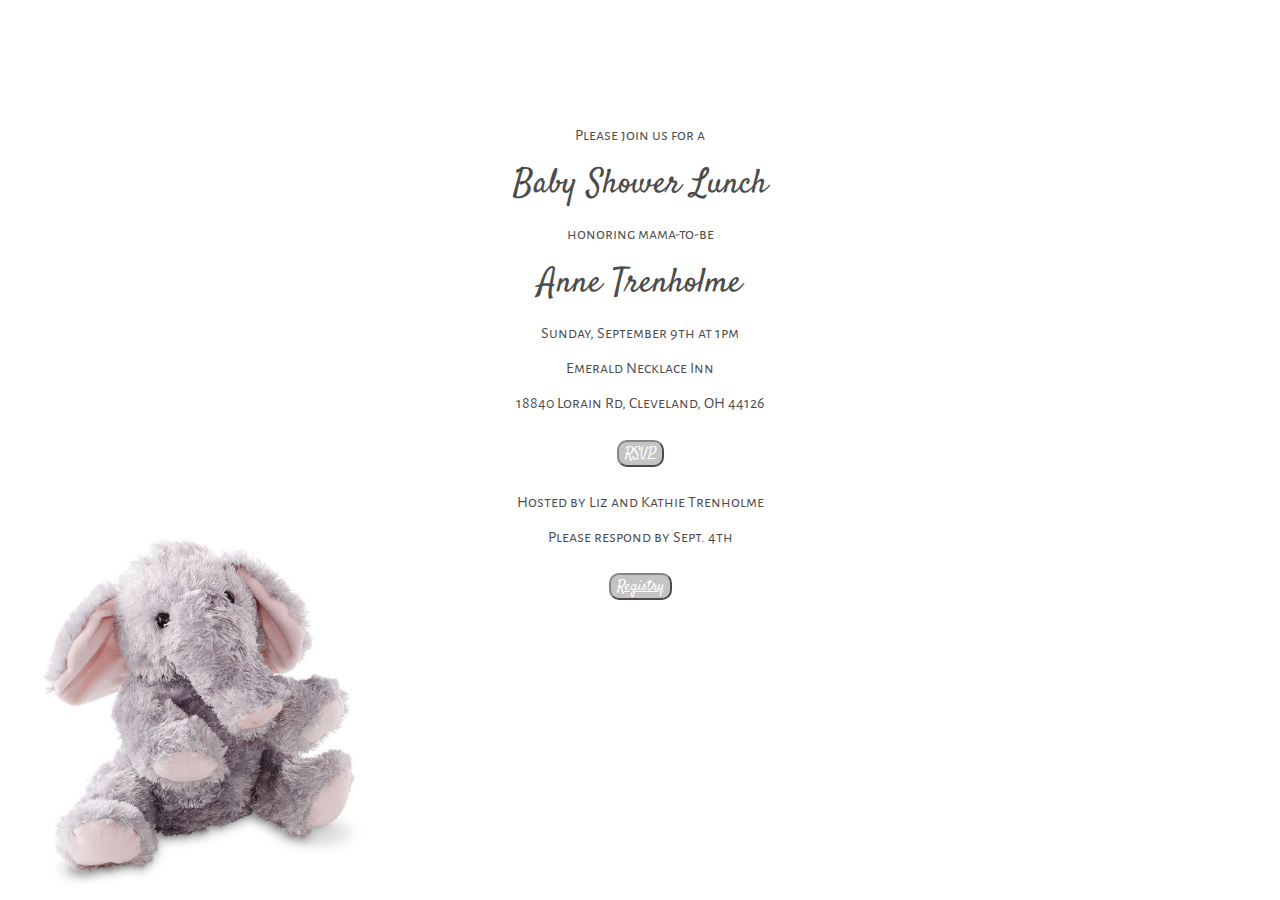
==== index.html @ e8730a08 "styling for invite page" ====
<!DOCTYPE html>
<html lang="en">

<head>
    <meta charset="UTF-8">
    <meta name="viewport" content="width=device-width, initial-scale=1">
    <title>Baby Shower!</title>
    <link rel="stylesheet" href="https://stackpath.bootstrapcdn.com/bootstrap/4.1.3/css/bootstrap.min.css" integrity="sha384-MCw98/SFnGE8fJT3GXwEOngsV7Zt27NXFoaoApmYm81iuXoPkFOJwJ8ERdknLPMO"
        crossorigin="anonymous">
        <link href="https://fonts.googleapis.com/css?family=Alegreya+Sans+SC|Satisfy" rel="stylesheet">
    <link rel="stylesheet" type="text/css" href="assets/elephants.css">
</head>

<body>
    <div class="container-fluid">
        <div class="invite">
            <p class="one">Please join us for a</p>
            <span class "two">Baby Shower Lunch</span>
            <p class="three">honoring mama-to-be</p>
            <span class="three">Anne Trenholme</span>
            <br />
            <p class="four">Sunday, September 9th at 1pm</p>
            <p class="four">Emerald Necklace Inn</p>
            <p class="four">18840 Lorain Rd, Cleveland, OH 44126</p>
            <button class="btn four">
                <a href="/rsvp.html">RSVP</a>
            </button>

            <p class="four">Hosted by Liz and Kathie Trenholme</p>
            <p class="four">Please respond by Sept. 4th</p>

            <button class="btn four">
                <a href="https://www.amazon.com/baby-reg/annel-trenholme-october-2018-universityheights/JW5IAVGU92NR">Registry</a>
            </button>

        </div>
    </div>
    <script src="assets/elephants.js"></script>
</body>

</html>
---- assets/elephants.css ----
.invite {
    text-align: center;
    margin: 10% 30%;
    /* background-color: #fff; */
    opacity: .7;
    border-top-right-radius: #AEAAAF;
}

body {
    background-image: url(./images/babyphant.jpg);
    background-repeat: no-repeat;
    background-position: 0% 100%;
	background-repeat: no-repeat;
    background-attachment: fixed;
    background-size: 30%;
}

span {
    font-family: 'Satisfy', cursive;
    font-size: 210%;
}

p {
    font-family: 'Alegreya Sans SC', sans-serif;
}

.btn {
    margin: 2%;
    border-radius: 10px;
    background-color: #AEAAAF;
}

a {
    color: #fff;
    font-family: 'Satisfy', cursive;
    font-size: 110%;
}

a:hover {
    color: #717171;
    text-decoration: none;
}





/* /* Extra small devices (portrait phones, less than 576px)  */
@media (max-width: 767.98px) {
    .invite {
      margin: 10%;
    }
  }
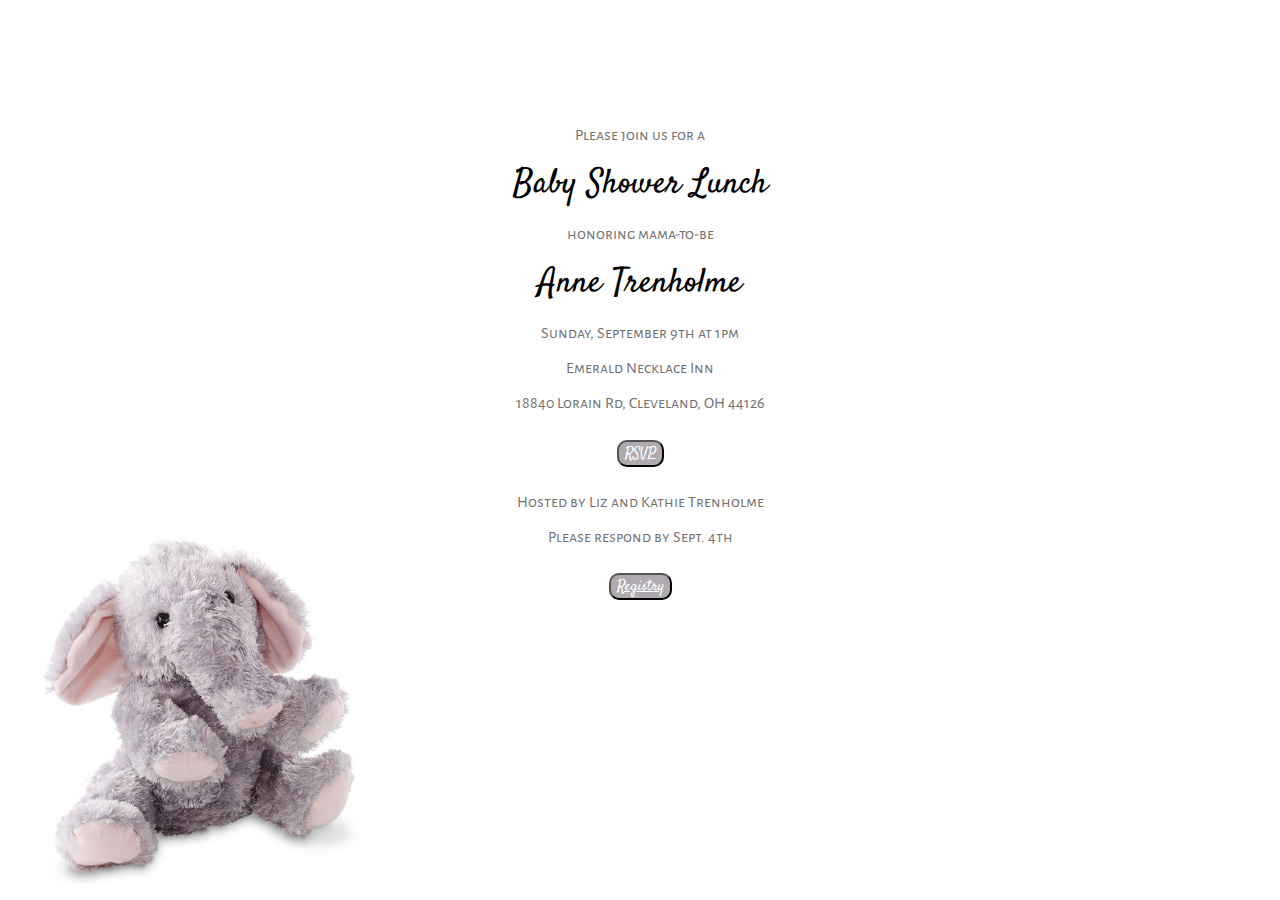
==== commit 912d0624: "styling for rsvp page" ====
--- a/index.html
+++ b/index.html
@@ -7,7 +7,7 @@
     <title>Baby Shower!</title>
     <link rel="stylesheet" href="https://stackpath.bootstrapcdn.com/bootstrap/4.1.3/css/bootstrap.min.css" integrity="sha384-MCw98/SFnGE8fJT3GXwEOngsV7Zt27NXFoaoApmYm81iuXoPkFOJwJ8ERdknLPMO"
         crossorigin="anonymous">
-        <link href="https://fonts.googleapis.com/css?family=Alegreya+Sans+SC|Satisfy" rel="stylesheet">
+    <link href="https://fonts.googleapis.com/css?family=Alegreya+Sans+SC|Satisfy" rel="stylesheet">
     <link rel="stylesheet" type="text/css" href="assets/elephants.css">
 </head>
 
@@ -23,7 +23,8 @@
             <p class="four">Emerald Necklace Inn</p>
             <p class="four">18840 Lorain Rd, Cleveland, OH 44126</p>
             <button class="btn four">
-                <a href="/rsvp.html">RSVP</a>
+                <a href="https://liztrenholme.github.io/baby-elephants/rsvp.html">RSVP</a>
+                <!-- launch modal here? -->
             </button>
 
             <p class="four">Hosted by Liz and Kathie Trenholme</p>
--- a/assets/elephants.css
+++ b/assets/elephants.css
@@ -1,8 +1,8 @@
-.invite {
+.invite, .rsvp-form {
     text-align: center;
     margin: 10% 30%;
     /* background-color: #fff; */
-    opacity: .7;
+    /* opacity: .7; */
     border-top-right-radius: #AEAAAF;
 }
 
@@ -20,8 +20,9 @@
     font-size: 210%;
 }
 
-p {
+p, label {
     font-family: 'Alegreya Sans SC', sans-serif;
+    color: #717171;
 }
 
 .btn {
@@ -30,24 +31,53 @@
     background-color: #AEAAAF;
 }
 
-a {
+a, .submit {
     color: #fff;
     font-family: 'Satisfy', cursive;
     font-size: 110%;
 }
 
-a:hover {
+a:hover, .submit:hover, .btn:hover {
     color: #717171;
     text-decoration: none;
+    background-color: rgb(240, 240, 240);
+}
+
+.select {
+    margin-top: 2%;
+    /* width: 20%; */
+}
+
+/* label {
+    width: 60%;
+} */
+
+.write-in {
+    width: 100%;
+    opacity: .7;
+    margin: 1%;
+    border: solid 1px #AEAAAF;
+    border-radius: 10px;
+}
+
+.write-in:focus {
+    background-color: rgb(240, 240, 240);
 }
 
 
-
-
-
-/* /* Extra small devices (portrait phones, less than 576px)  */
+/* Extra small devices (portrait phones, less than 576px)  */
 @media (max-width: 767.98px) {
-    .invite {
+    .invite, .rsvp-form {
       margin: 10%;
+      /* background-color: #fff;
+      opacity: .6; */
+    }
+    body {
+        background-image: url(./images/babyphant.jpg);
+        background-repeat: no-repeat;
+        background-position: 0% 100%;
+        background-repeat: no-repeat;
+        background-attachment: fixed;
+        background-size: 40%;
     }
   }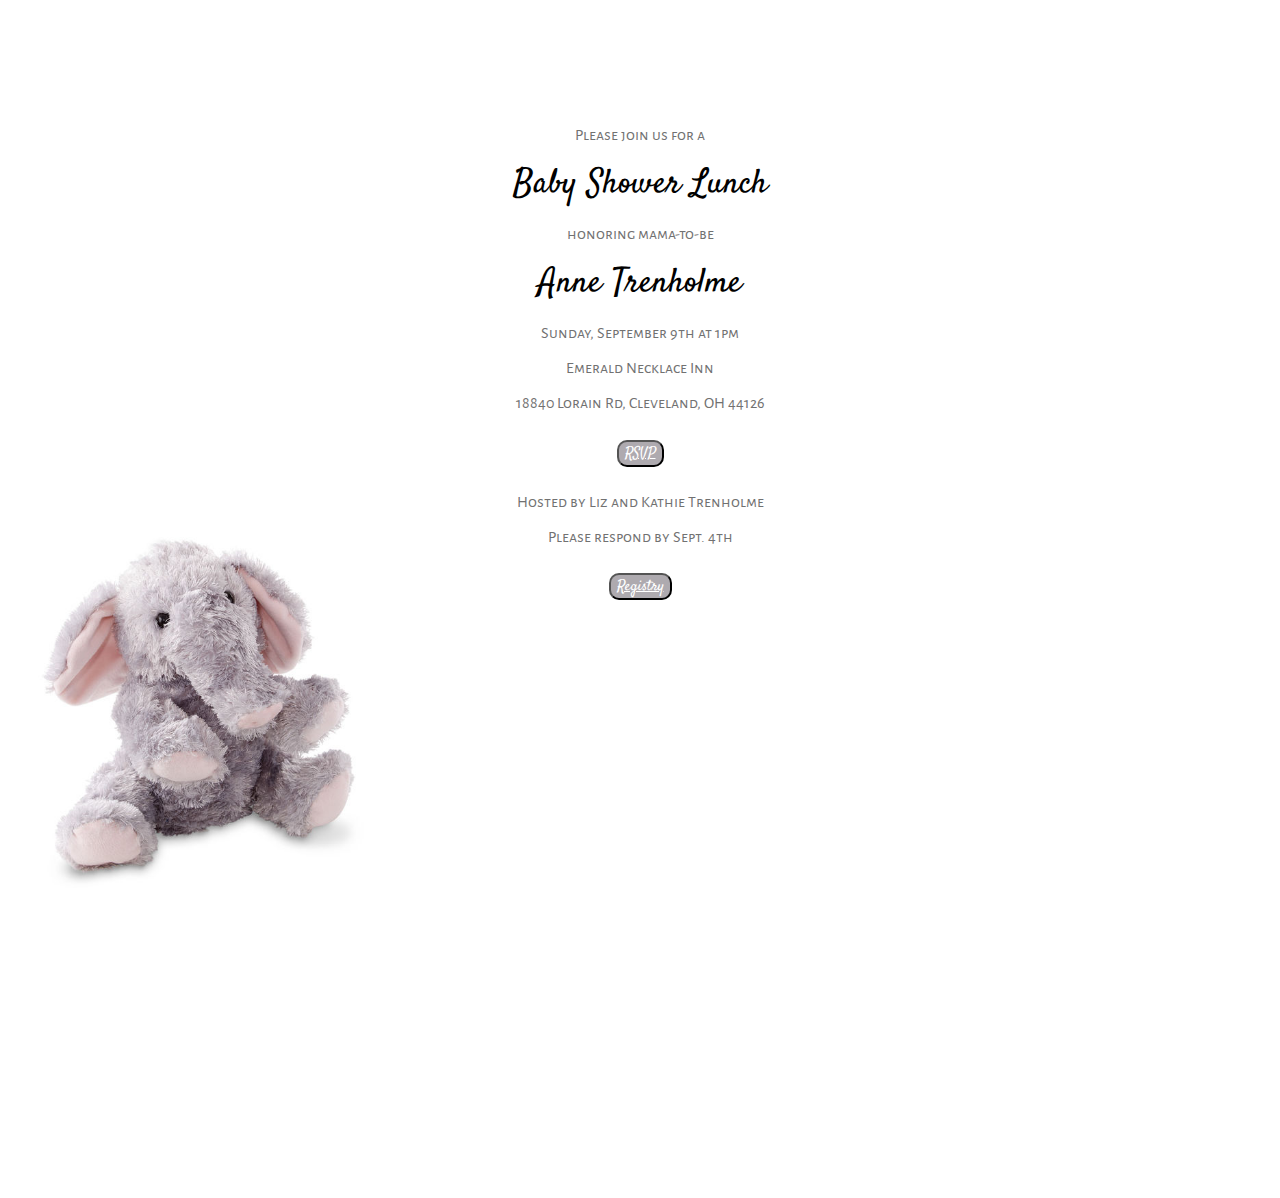
==== commit 404ddd1e: "added google maps embed to index.html" ====
--- a/index.html
+++ b/index.html
@@ -24,7 +24,6 @@
             <p class="four">18840 Lorain Rd, Cleveland, OH 44126</p>
             <button class="btn four">
                 <a href="https://liztrenholme.github.io/baby-elephants/rsvp.html">RSVP</a>
-                <!-- launch modal here? -->
             </button>
 
             <p class="four">Hosted by Liz and Kathie Trenholme</p>
@@ -33,7 +32,9 @@
             <button class="btn four">
                 <a href="https://www.amazon.com/baby-reg/annel-trenholme-october-2018-universityheights/JW5IAVGU92NR">Registry</a>
             </button>
-
+        </div>
+        <div class="map">
+                <iframe width="600" height="450" frameborder="0" style="border:0" src="https://www.google.com/maps/embed/v1/place?q=place_id:ChIJL83PgHPtMIgR8Xw0SsCQ6m4&key=AIzaSyAby9DF3MQ6T7B_yWwDS7p3a6G7zxbex4U" allowfullscreen></iframe>
         </div>
     </div>
     <script src="assets/elephants.js"></script>
--- a/assets/elephants.css
+++ b/assets/elephants.css
@@ -78,6 +78,6 @@
         background-position: 0% 100%;
         background-repeat: no-repeat;
         background-attachment: fixed;
-        background-size: 40%;
+        background-size: 35%;
     }
   }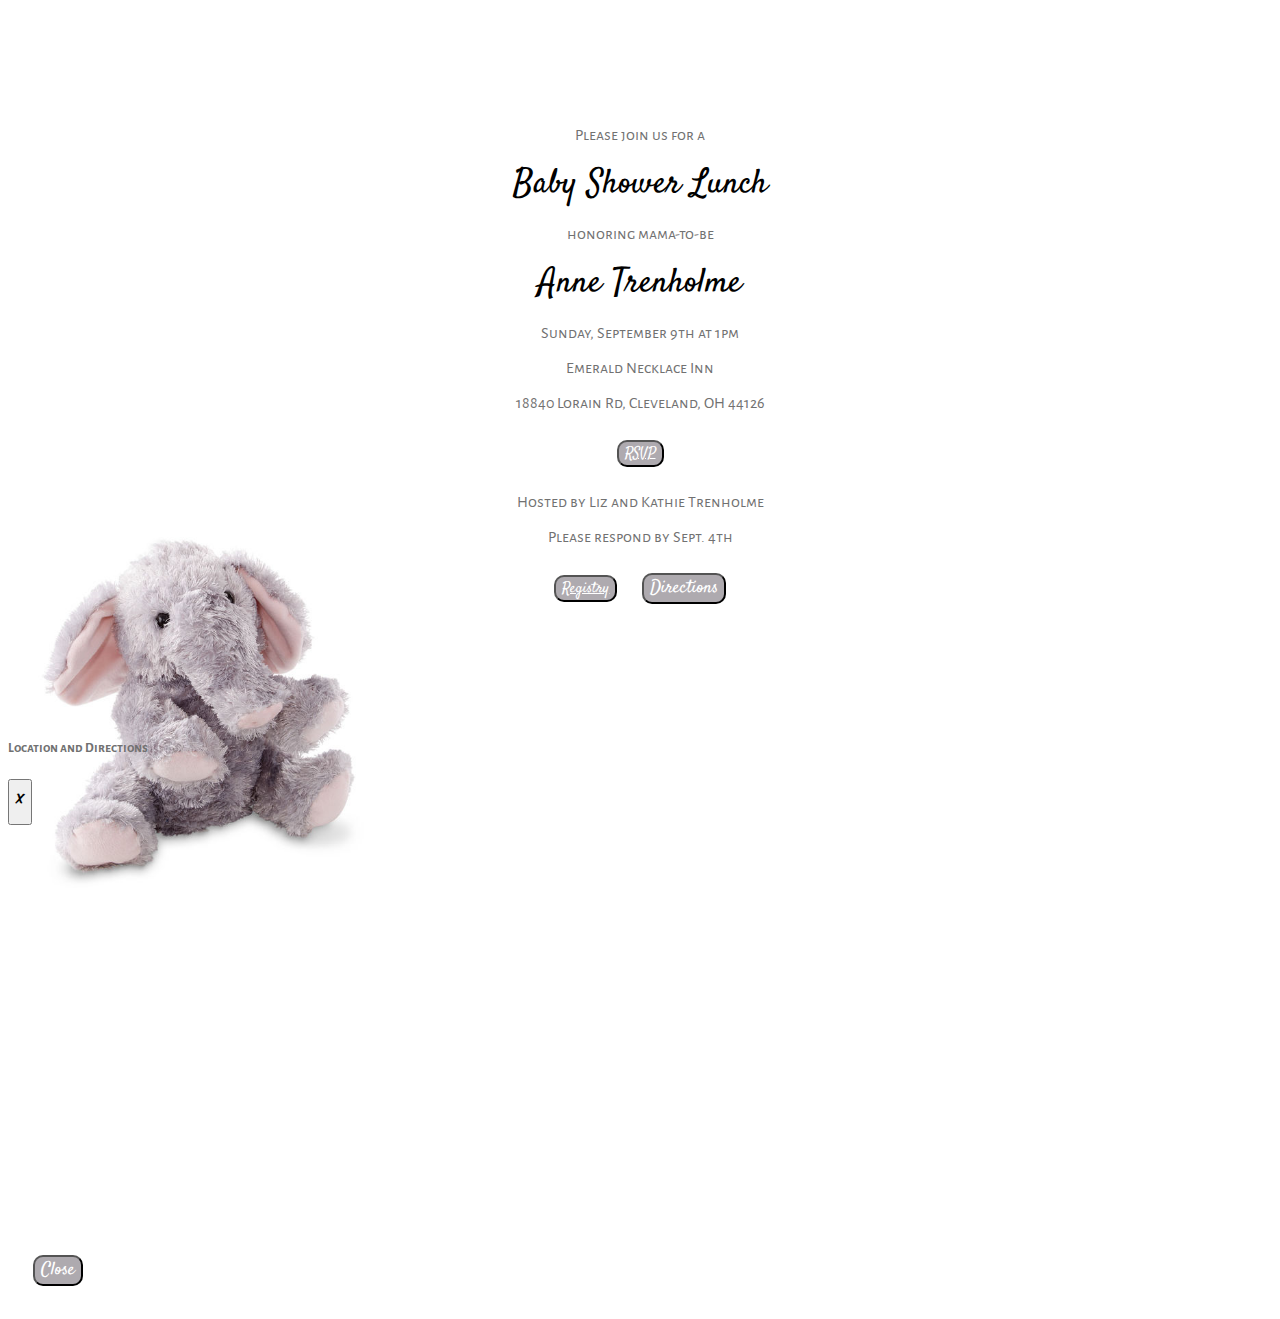
==== commit 0c96c8b9: "map works now" ====
--- a/index.html
+++ b/index.html
@@ -32,11 +32,41 @@
             <button class="btn four">
                 <a href="https://www.amazon.com/baby-reg/annel-trenholme-october-2018-universityheights/JW5IAVGU92NR">Registry</a>
             </button>
-        </div>
-        <div class="map">
-                <iframe width="600" height="450" frameborder="0" style="border:0" src="https://www.google.com/maps/embed/v1/place?q=place_id:ChIJL83PgHPtMIgR8Xw0SsCQ6m4&key=AIzaSyAby9DF3MQ6T7B_yWwDS7p3a6G7zxbex4U" allowfullscreen></iframe>
+            <!-- Button trigger modal -->
+            <button type="button" class="btn modal-btn" data-toggle="modal" data-target="#exampleModalCenter">
+                    Directions
+                </button>
         </div>
     </div>
+
+    <!-- Modal -->
+    <div class="modal fade" id="exampleModalCenter" tabindex="-1" role="dialog" aria-labelledby="exampleModalCenterTitle" aria-hidden="true">
+        <div class="modal-dialog modal-lg modal-dialog-centered" role="document">
+            <div class="modal-content">
+                <div class="modal-header">
+                    <h5 class="modal-title" id="exampleModalCenterTitle">Location and Directions</h5>
+                    <button type="button" class="close" data-dismiss="modal" aria-label="Close">
+                        <span aria-hidden="true">&times;</span>
+                    </button>
+                </div>
+                <div class="modal-body">
+                    <div class="map">
+                        <iframe width="100%" height="400" frameborder="0" style="border:0" src="https://www.google.com/maps/embed/v1/place?q=place_id:ChIJL83PgHPtMIgR8Xw0SsCQ6m4&key=AIzaSyAby9DF3MQ6T7B_yWwDS7p3a6G7zxbex4U"
+                            allowfullscreen></iframe>
+                    </div>
+                </div>
+                <div class="modal-footer">
+                    <button type="button" class="btn modal-btn" data-dismiss="modal">Close</button>
+                </div>
+            </div>
+        </div>
+    </div>
+    <script src="https://code.jquery.com/jquery-3.3.1.slim.min.js" integrity="sha384-q8i/X+965DzO0rT7abK41JStQIAqVgRVzpbzo5smXKp4YfRvH+8abtTE1Pi6jizo"
+        crossorigin="anonymous"></script>
+    <script src="https://cdnjs.cloudflare.com/ajax/libs/popper.js/1.14.3/umd/popper.min.js" integrity="sha384-ZMP7rVo3mIykV+2+9J3UJ46jBk0WLaUAdn689aCwoqbBJiSnjAK/l8WvCWPIPm49"
+        crossorigin="anonymous"></script>
+    <script src="https://stackpath.bootstrapcdn.com/bootstrap/4.1.3/js/bootstrap.min.js" integrity="sha384-ChfqqxuZUCnJSK3+MXmPNIyE6ZbWh2IMqE241rYiqJxyMiZ6OW/JmZQ5stwEULTy"
+        crossorigin="anonymous"></script>
     <script src="assets/elephants.js"></script>
 </body>
 
--- a/assets/elephants.css
+++ b/assets/elephants.css
@@ -20,9 +20,13 @@
     font-size: 210%;
 }
 
-p, label {
+p, label, h5 {
     font-family: 'Alegreya Sans SC', sans-serif;
     color: #717171;
+}
+
+.modal {
+    width: 100%;
 }
 
 .btn {
@@ -31,7 +35,7 @@
     background-color: #AEAAAF;
 }
 
-a, .submit {
+a, .submit, .modal-btn {
     color: #fff;
     font-family: 'Satisfy', cursive;
     font-size: 110%;
